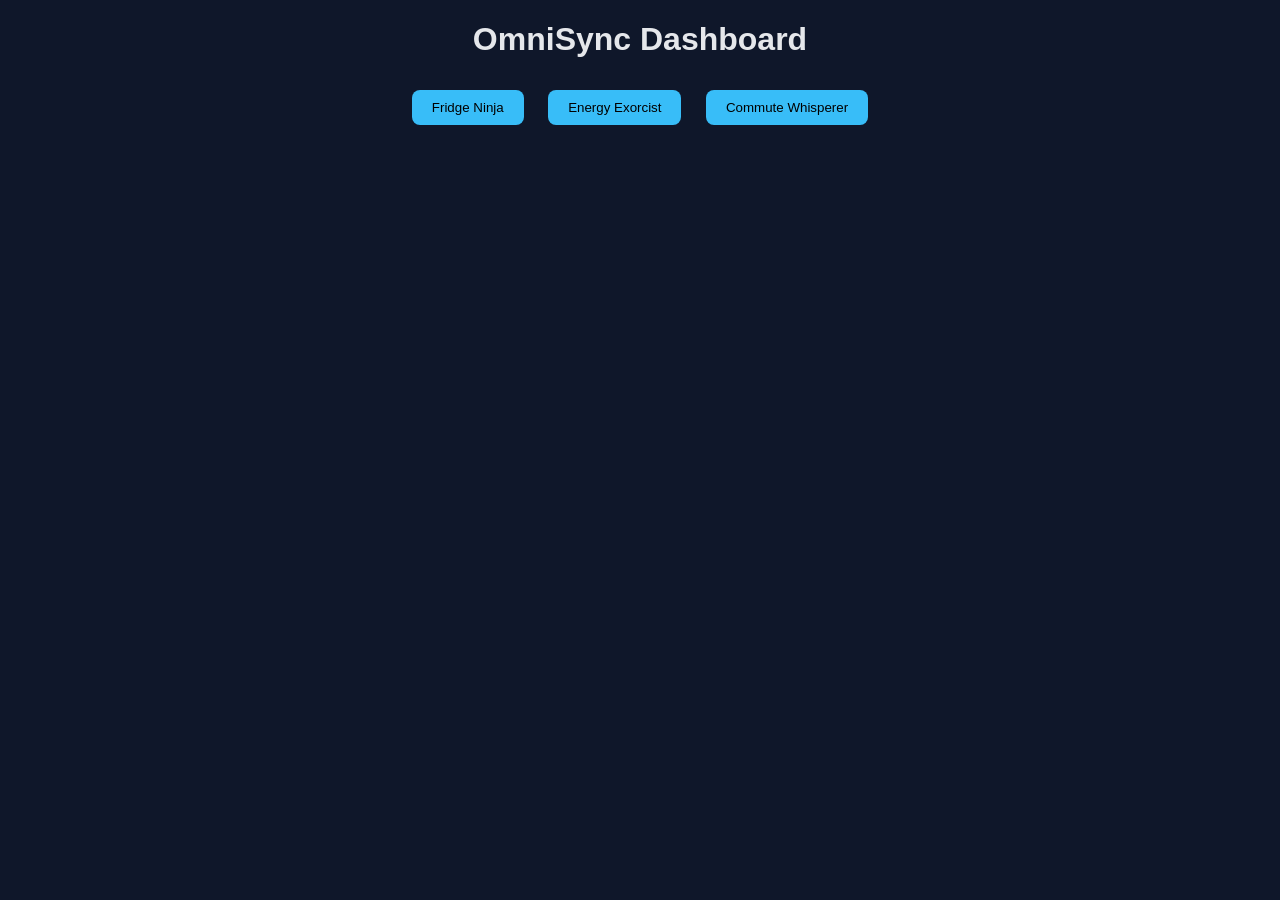
==== frontend/index.html @ 82b4ff4d "Add files via upload" ====
<!DOCTYPE html>
<html>
<head>
  <title>OmniSync Dashboard</title>
  <link rel="stylesheet" href="style.css">
</head>
<body>
  <h1>OmniSync Dashboard</h1>

  <button onclick="loadFridge()">Fridge Ninja</button>
  <button onclick="loadEnergy()">Energy Exorcist</button>
  <button onclick="loadCommute()">Commute Whisperer</button>

  <pre id="output"></pre>

  <script src="script.js"></script>
</body>
</html>
---- frontend/style.css ----
body {
  background: #0f172a;
  color: #e5e7eb;
  font-family: Arial;
  text-align: center;
}

button {
  margin: 10px;
  padding: 10px 20px;
  background: #38bdf8;
  border: none;
  border-radius: 8px;
  cursor: pointer;
}
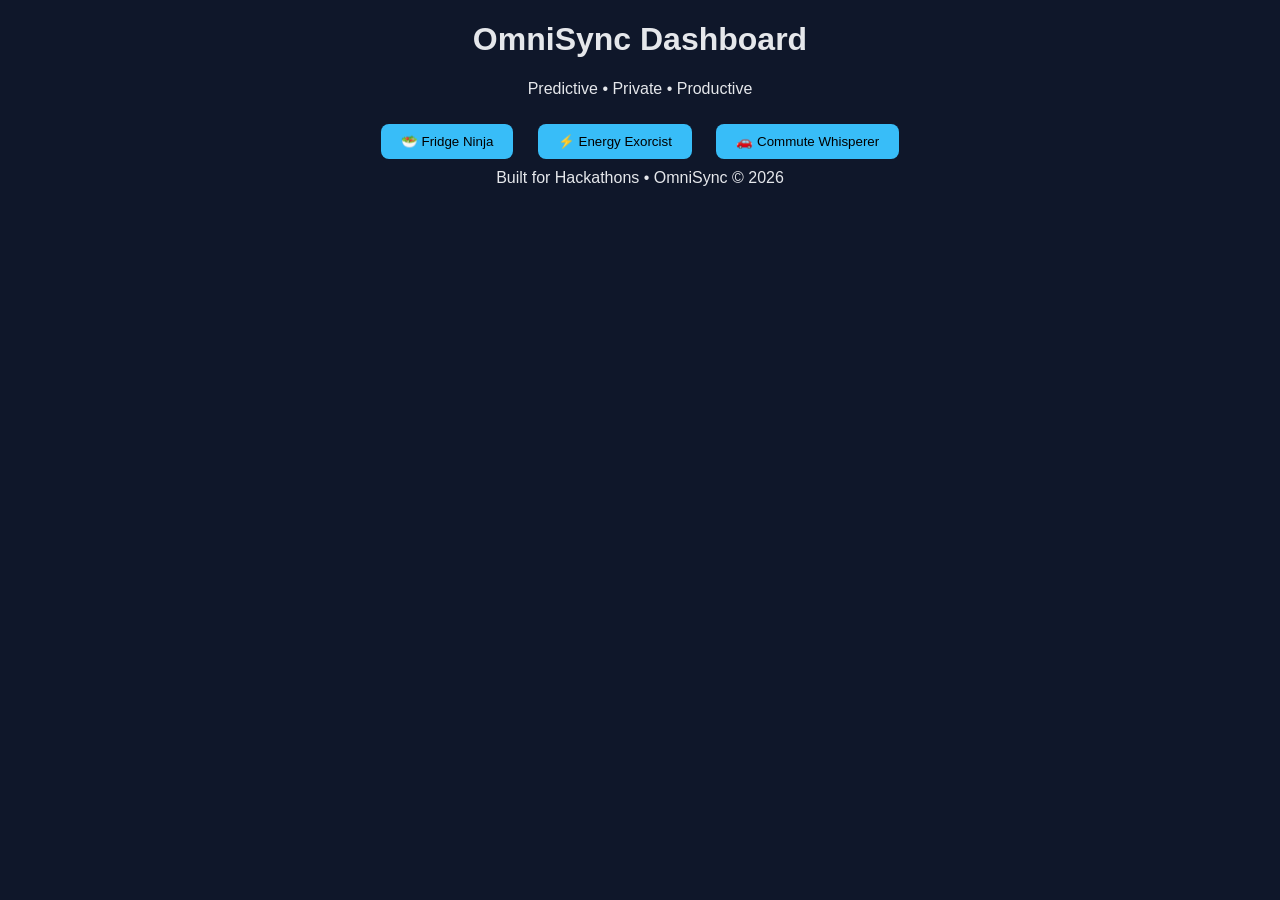
==== commit 73642b26: "Update index.html" ====
--- a/frontend/index.html
+++ b/frontend/index.html
@@ -1,18 +1,27 @@
 <!DOCTYPE html>
-<html>
+<html lang="en">
 <head>
+  <meta charset="UTF-8" />
   <title>OmniSync Dashboard</title>
-  <link rel="stylesheet" href="style.css">
+  <link rel="stylesheet" href="style.css" />
 </head>
 <body>
   <h1>OmniSync Dashboard</h1>
+  <p class="tagline">Predictive • Private • Productive</p>
 
-  <button onclick="loadFridge()">Fridge Ninja</button>
-  <button onclick="loadEnergy()">Energy Exorcist</button>
-  <button onclick="loadCommute()">Commute Whisperer</button>
+  <div class="buttons">
+    <button onclick="loadFridge()">🥗 Fridge Ninja</button>
+    <button onclick="loadEnergy()">⚡ Energy Exorcist</button>
+    <button onclick="loadCommute()">🚗 Commute Whisperer</button>
+  </div>
 
-  <pre id="output"></pre>
+  <div id="cards" class="cards"></div>
+
+  <footer>
+    Built for Hackathons • OmniSync © 2026
+  </footer>
 
   <script src="script.js"></script>
 </body>
 </html>
+
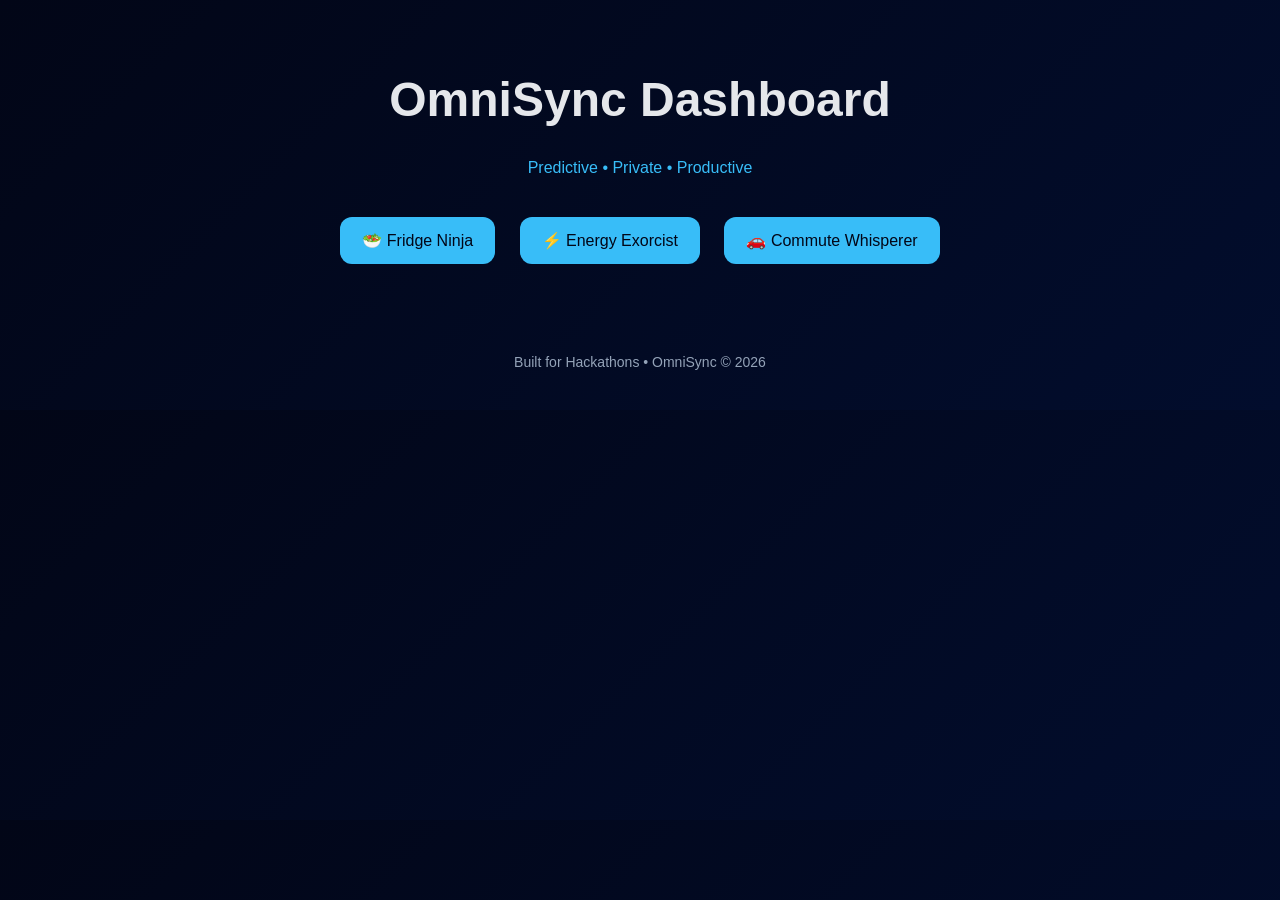
==== commit 8796a912: "Update index.html" ====
--- a/frontend/index.html
+++ b/frontend/index.html
@@ -10,9 +10,9 @@
   <p class="tagline">Predictive • Private • Productive</p>
 
   <div class="buttons">
-    <button onclick="loadFridge()">🥗 Fridge Ninja</button>
-    <button onclick="loadEnergy()">⚡ Energy Exorcist</button>
-    <button onclick="loadCommute()">🚗 Commute Whisperer</button>
+    <button id="fridgeBtn">🥗 Fridge Ninja</button>
+    <button id="energyBtn">⚡ Energy Exorcist</button>
+    <button id="commuteBtn">🚗 Commute Whisperer</button>
   </div>
 
   <div id="cards" class="cards"></div>
@@ -21,7 +21,8 @@
     Built for Hackathons • OmniSync © 2026
   </footer>
 
-  <script src="script.js"></script>
+  <script src="script.js" defer></script>
 </body>
 </html>
 
+
--- a/frontend/style.css
+++ b/frontend/style.css
@@ -1,15 +1,71 @@
 body {
-  background: #0f172a;
+  margin: 0;
+  font-family: "Segoe UI", sans-serif;
+  background: linear-gradient(135deg, #020617, #020d2d);
   color: #e5e7eb;
-  font-family: Arial;
   text-align: center;
+  padding: 40px;
 }
 
-button {
+h1 {
+  font-size: 3rem;
+}
+
+.tagline {
+  color: #38bdf8;
+  margin-bottom: 30px;
+}
+
+.buttons button {
   margin: 10px;
-  padding: 10px 20px;
+  padding: 14px 22px;
+  font-size: 16px;
+  border: none;
+  border-radius: 12px;
   background: #38bdf8;
-  border: none;
-  border-radius: 8px;
+  color: #020617;
   cursor: pointer;
+  transition: transform 0.2s, box-shadow 0.2s;
 }
+
+.buttons button:hover {
+  transform: translateY(-3px);
+  box-shadow: 0 8px 20px rgba(56,189,248,0.4);
+}
+
+.cards {
+  display: flex;
+  justify-content: center;
+  flex-wrap: wrap;
+  margin-top: 30px;
+  gap: 20px;
+}
+
+.card {
+  background: #0f172a;
+  border-radius: 16px;
+  padding: 20px;
+  width: 260px;
+  text-align: left;
+  animation: fadeIn 0.4s ease;
+}
+
+.card h3 {
+  color: #38bdf8;
+  margin-bottom: 10px;
+}
+
+.card ul {
+  padding-left: 20px;
+}
+
+footer {
+  margin-top: 50px;
+  font-size: 14px;
+  color: #94a3b8;
+}
+
+@keyframes fadeIn {
+  from { opacity: 0; transform: scale(0.95); }
+  to { opacity: 1; transform: scale(1); }
+}
